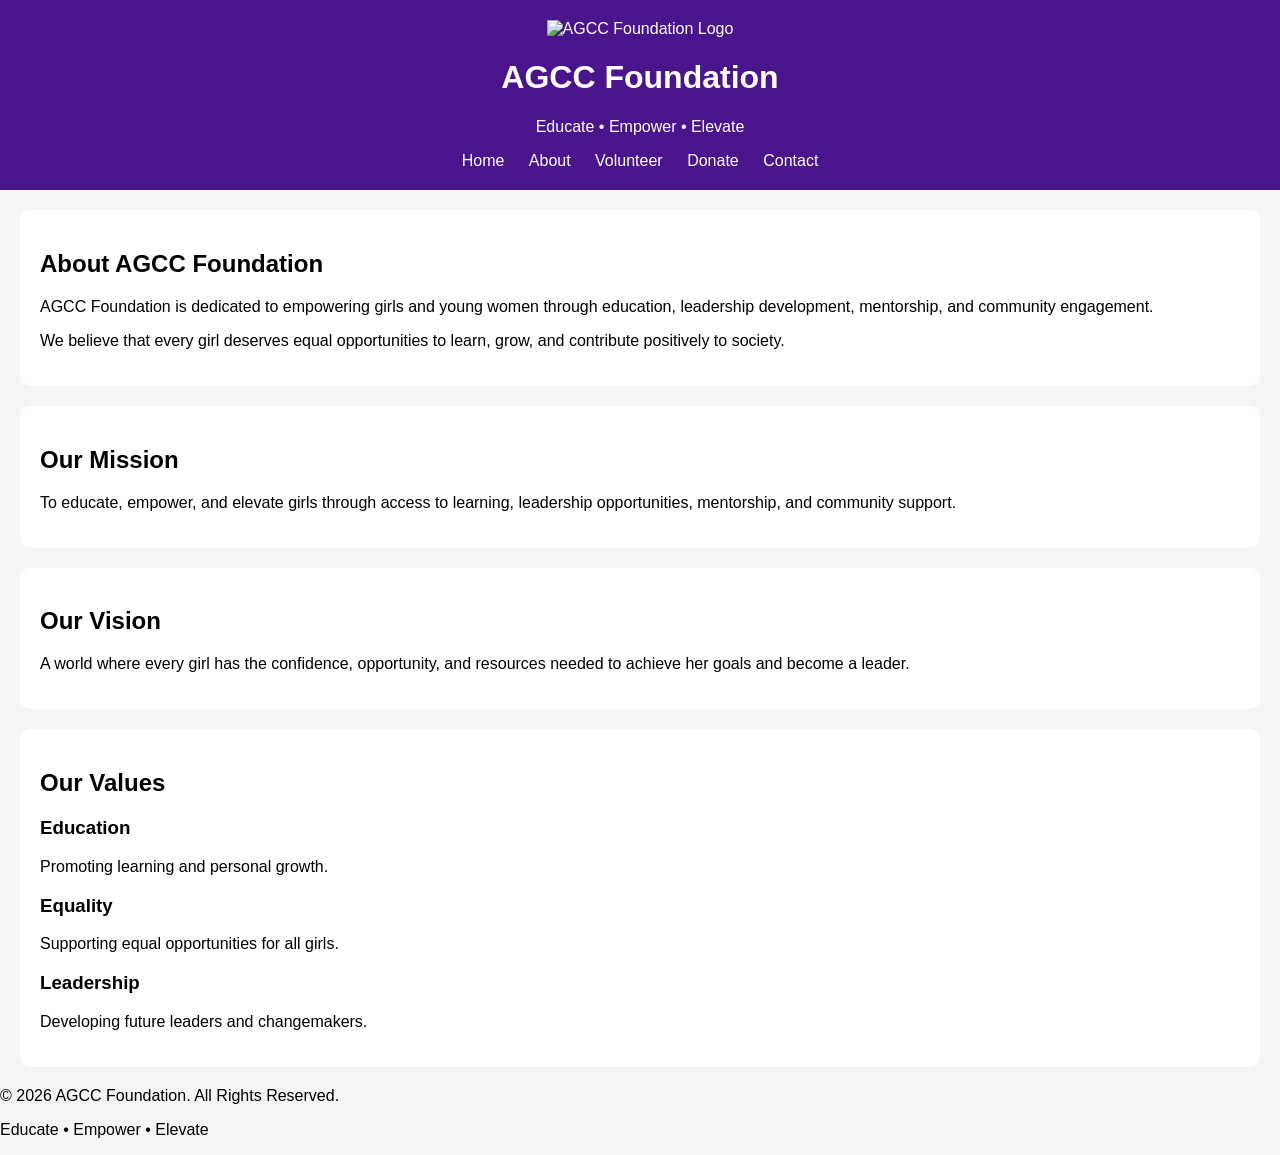
==== about.html @ aaf8cfd9 "Add files via upload" ====
<!DOCTYPE html>
<html lang="en">
<head>
    <meta charset="UTF-8">
    <meta name="viewport" content="width=device-width, initial-scale=1.0">
    <title>About Us | AGCC Foundation</title>
    <link rel="stylesheet" href="style.css">
</head>
<body>

<header>
    <div class="logo-container">
        <img src="logo.png" alt="AGCC Foundation Logo" class="logo">

        <div>
            <h1>AGCC Foundation</h1>
            <p class="tagline">Educate • Empower • Elevate</p>
        </div>
    </div>

    <nav>
        <a href="index.html">Home</a>
        <a href="about.html">About</a>
        <a href="volunteer.html">Volunteer</a>
        <a href="donate.html">Donate</a>
        <a href="contact.html">Contact</a>
    </nav>
</header>

<section>
    <h2>About AGCC Foundation</h2>

    <p>
        AGCC Foundation is dedicated to empowering girls and young women
        through education, leadership development, mentorship, and community
        engagement.
    </p>

    <p>
        We believe that every girl deserves equal opportunities to learn,
        grow, and contribute positively to society.
    </p>
</section>

<section>
    <h2>Our Mission</h2>

    <p>
        To educate, empower, and elevate girls through access to learning,
        leadership opportunities, mentorship, and community support.
    </p>
</section>

<section>
    <h2>Our Vision</h2>

    <p>
        A world where every girl has the confidence, opportunity, and
        resources needed to achieve her goals and become a leader.
    </p>
</section>

<section>
    <h2>Our Values</h2>

    <div class="impact-grid">

        <div class="impact-box">
            <h3>Education</h3>
            <p>Promoting learning and personal growth.</p>
        </div>

        <div class="impact-box">
            <h3>Equality</h3>
            <p>Supporting equal opportunities for all girls.</p>
        </div>

        <div class="impact-box">
            <h3>Leadership</h3>
            <p>Developing future leaders and changemakers.</p>
        </div>

    </div>
</section>

<footer>
    <p>© 2026 AGCC Foundation. All Rights Reserved.</p>
    <p>Educate • Empower • Elevate</p>
</footer>

</body>
</html>
---- style.css ----
body {
  font-family: Arial;
  margin: 0;
  background: #f5f5f5;
}

header {
  background: #4a148c;
  color: white;
  padding: 20px;
  text-align: center;
}

nav a {
  color: white;
  margin: 10px;
  text-decoration: none;
}

section {
  background: white;
  margin: 20px;
  padding: 20px;
  border-radius: 10px;
}

button {
  background: #6a1b9a;
  color: white;
  padding: 10px;
  border: none;
  border-radius: 5px;
}
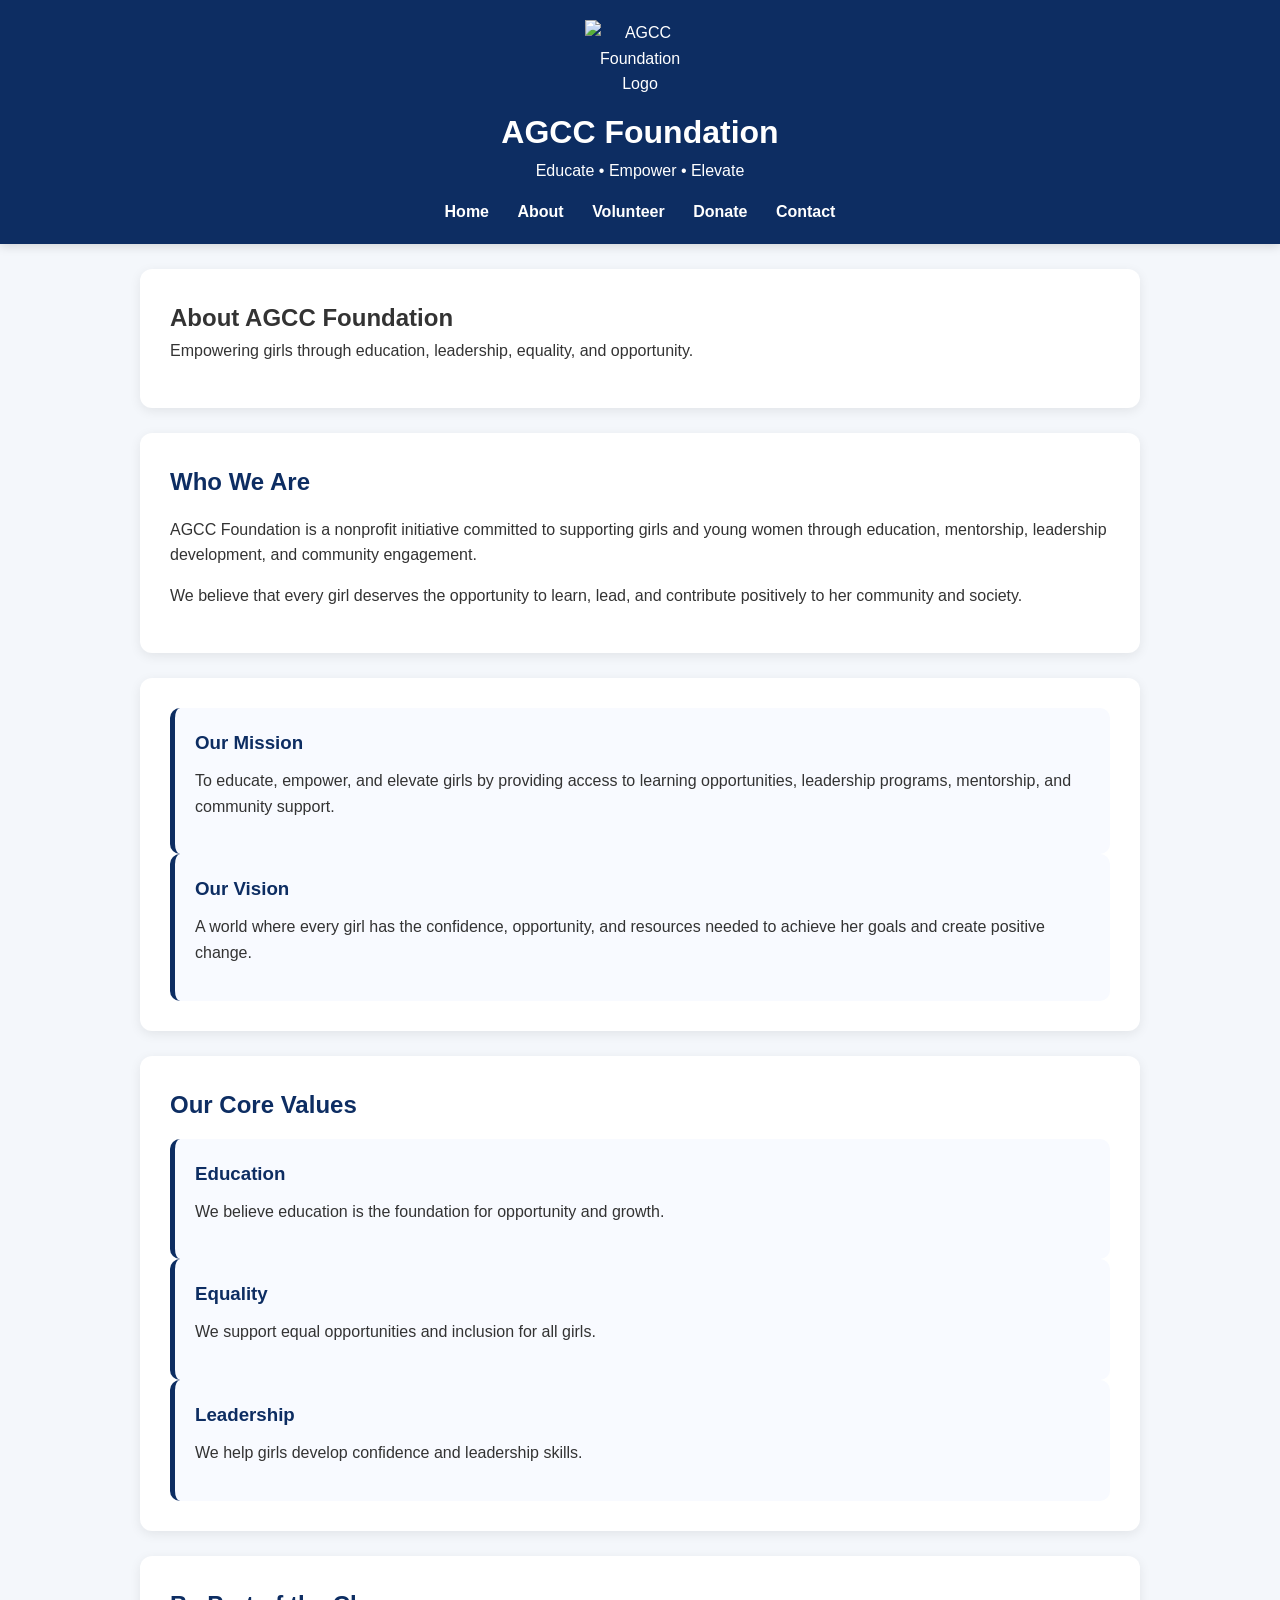
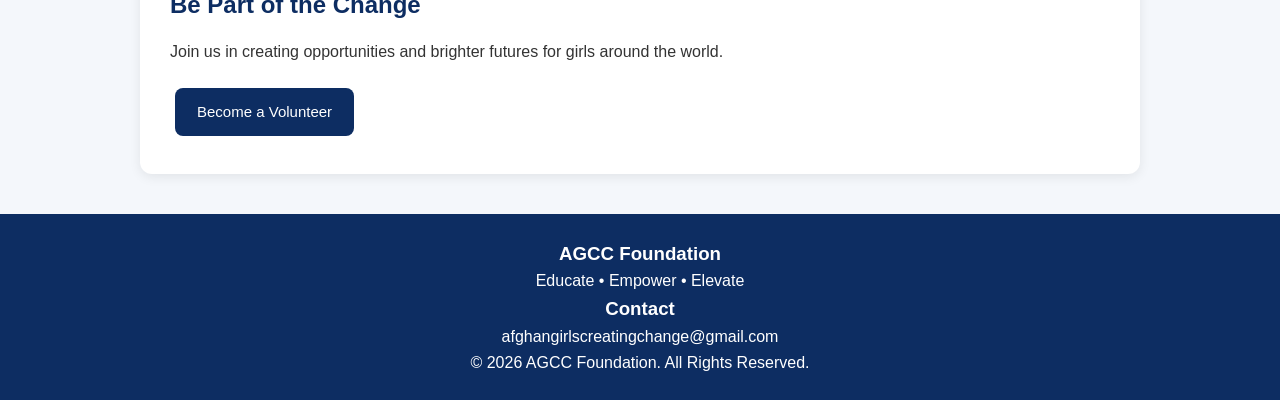
==== commit 84870c74: "Update about.html" ====
--- a/about.html
+++ b/about.html
@@ -9,84 +9,145 @@
 <body>
 
 <header>
+
     <div class="logo-container">
         <img src="logo.png" alt="AGCC Foundation Logo" class="logo">
 
-        <div>
+        <div class="brand">
             <h1>AGCC Foundation</h1>
-            <p class="tagline">Educate • Empower • Elevate</p>
+            <p>Educate • Empower • Elevate</p>
         </div>
     </div>
 
     <nav>
         <a href="index.html">Home</a>
-        <a href="about.html">About</a>
+        <a href="about.html" class="active">About</a>
         <a href="volunteer.html">Volunteer</a>
         <a href="donate.html">Donate</a>
         <a href="contact.html">Contact</a>
     </nav>
+
 </header>
 
-<section>
-    <h2>About AGCC Foundation</h2>
+<section class="page-banner">
+
+    <h1>About AGCC Foundation</h1>
 
     <p>
-        AGCC Foundation is dedicated to empowering girls and young women
-        through education, leadership development, mentorship, and community
-        engagement.
+        Empowering girls through education, leadership,
+        equality, and opportunity.
+    </p>
+
+</section>
+
+<section>
+
+    <h2>Who We Are</h2>
+
+    <p>
+        AGCC Foundation is a nonprofit initiative committed to supporting
+        girls and young women through education, mentorship,
+        leadership development, and community engagement.
     </p>
 
     <p>
-        We believe that every girl deserves equal opportunities to learn,
-        grow, and contribute positively to society.
+        We believe that every girl deserves the opportunity to learn,
+        lead, and contribute positively to her community and society.
     </p>
+
+</section>
+
+<section class="cards">
+
+    <div class="card">
+        <h3>Our Mission</h3>
+
+        <p>
+            To educate, empower, and elevate girls by providing
+            access to learning opportunities, leadership programs,
+            mentorship, and community support.
+        </p>
+    </div>
+
+    <div class="card">
+        <h3>Our Vision</h3>
+
+        <p>
+            A world where every girl has the confidence,
+            opportunity, and resources needed to achieve
+            her goals and create positive change.
+        </p>
+    </div>
+
 </section>
 
 <section>
-    <h2>Our Mission</h2>
 
-    <p>
-        To educate, empower, and elevate girls through access to learning,
-        leadership opportunities, mentorship, and community support.
-    </p>
-</section>
+    <h2>Our Core Values</h2>
 
-<section>
-    <h2>Our Vision</h2>
+    <div class="cards">
 
-    <p>
-        A world where every girl has the confidence, opportunity, and
-        resources needed to achieve her goals and become a leader.
-    </p>
-</section>
-
-<section>
-    <h2>Our Values</h2>
-
-    <div class="impact-grid">
-
-        <div class="impact-box">
+        <div class="card">
             <h3>Education</h3>
-            <p>Promoting learning and personal growth.</p>
+            <p>
+                We believe education is the foundation for opportunity and growth.
+            </p>
         </div>
 
-        <div class="impact-box">
+        <div class="card">
             <h3>Equality</h3>
-            <p>Supporting equal opportunities for all girls.</p>
+            <p>
+                We support equal opportunities and inclusion for all girls.
+            </p>
         </div>
 
-        <div class="impact-box">
+        <div class="card">
             <h3>Leadership</h3>
-            <p>Developing future leaders and changemakers.</p>
+            <p>
+                We help girls develop confidence and leadership skills.
+            </p>
         </div>
 
     </div>
+
+</section>
+
+<section class="cta">
+
+    <h2>Be Part of the Change</h2>
+
+    <p>
+        Join us in creating opportunities and brighter futures
+        for girls around the world.
+    </p>
+
+    <a href="volunteer.html" class="btn">
+        Become a Volunteer
+    </a>
+
 </section>
 
 <footer>
-    <p>© 2026 AGCC Foundation. All Rights Reserved.</p>
-    <p>Educate • Empower • Elevate</p>
+
+    <div class="footer-content">
+
+        <div>
+            <h3>AGCC Foundation</h3>
+            <p>Educate • Empower • Elevate</p>
+        </div>
+
+        <div>
+            <h3>Contact</h3>
+            <p>afghangirlscreatingchange@gmail.com</p>
+        </div>
+
+    </div>
+
+    <p class="copyright">
+        © 2026 AGCC Foundation. All Rights Reserved.
+    </p>
+
 </footer>
 
 </body>
-</html>+</html>
--- a/style.css
+++ b/style.css
@@ -1,33 +1,184 @@
-body {
-  font-family: Arial;
-  margin: 0;
-  background: #f5f5f5;
+/* GENERAL */
+
+* {
+    margin: 0;
+    padding: 0;
+    box-sizing: border-box;
 }
 
+body {
+    font-family: Arial, Helvetica, sans-serif;
+    background: #f4f7fb;
+    color: #333;
+    line-height: 1.6;
+}
+
+/* HEADER */
+
 header {
-  background: #4a148c;
-  color: white;
-  padding: 20px;
-  text-align: center;
+    background: #0d2d62;
+    color: white;
+    padding: 20px;
+    text-align: center;
+    box-shadow: 0 2px 10px rgba(0,0,0,0.15);
+}
+
+.logo-container {
+    display: flex;
+    flex-direction: column;
+    align-items: center;
+    margin-bottom: 15px;
+}
+
+.logo {
+    width: 110px;
+    height: auto;
+    margin-bottom: 10px;
+}
+
+.tagline {
+    color: #d6e4ff;
+    font-size: 15px;
+}
+
+/* NAVIGATION */
+
+nav {
+    margin-top: 15px;
 }
 
 nav a {
-  color: white;
-  margin: 10px;
-  text-decoration: none;
+    color: white;
+    text-decoration: none;
+    margin: 0 12px;
+    font-weight: bold;
+    transition: 0.3s;
 }
 
-section {
-  background: white;
-  margin: 20px;
-  padding: 20px;
-  border-radius: 10px;
+nav a:hover {
+    color: #ffd54f;
 }
 
+/* SECTIONS */
+
+section {
+    background: white;
+    max-width: 1000px;
+    margin: 25px auto;
+    padding: 30px;
+    border-radius: 12px;
+    box-shadow: 0 3px 12px rgba(0,0,0,0.08);
+}
+
+section h2 {
+    color: #0d2d62;
+    margin-bottom: 15px;
+}
+
+section h3 {
+    color: #0d2d62;
+    margin-bottom: 10px;
+}
+
+section p {
+    margin-bottom: 15px;
+}
+
+/* BUTTONS */
+
+.btn,
 button {
-  background: #6a1b9a;
-  color: white;
-  padding: 10px;
-  border: none;
-  border-radius: 5px;
-}+    display: inline-block;
+    background: #0d2d62;
+    color: white;
+    text-decoration: none;
+    padding: 12px 22px;
+    border: none;
+    border-radius: 8px;
+    cursor: pointer;
+    margin: 8px 5px;
+    font-size: 15px;
+    transition: 0.3s;
+}
+
+.btn:hover,
+button:hover {
+    background: #163f89;
+}
+
+/* FORMS */
+
+form {
+    display: flex;
+    flex-direction: column;
+    gap: 15px;
+}
+
+input,
+textarea {
+    width: 100%;
+    padding: 12px;
+    border: 1px solid #ccc;
+    border-radius: 8px;
+    font-size: 15px;
+}
+
+textarea {
+    min-height: 140px;
+    resize: vertical;
+}
+
+/* IMPACT / CARDS */
+
+.impact-grid {
+    display: flex;
+    flex-wrap: wrap;
+    gap: 20px;
+}
+
+.impact-box,
+.card {
+    flex: 1;
+    min-width: 250px;
+    background: #f8faff;
+    border-left: 5px solid #0d2d62;
+    padding: 20px;
+    border-radius: 10px;
+}
+
+/* FOOTER */
+
+footer {
+    background: #0d2d62;
+    color: white;
+    text-align: center;
+    padding: 25px;
+    margin-top: 40px;
+}
+
+/* MOBILE */
+
+@media (max-width: 768px) {
+
+    nav a {
+        display: block;
+        margin: 10px 0;
+    }
+
+    section {
+        margin: 15px;
+        padding: 20px;
+    }
+
+    .impact-grid {
+        flex-direction: column;
+    }
+
+    .logo {
+        width: 90px;
+    }
+
+    h1 {
+        font-size: 28px;
+    }
+}
